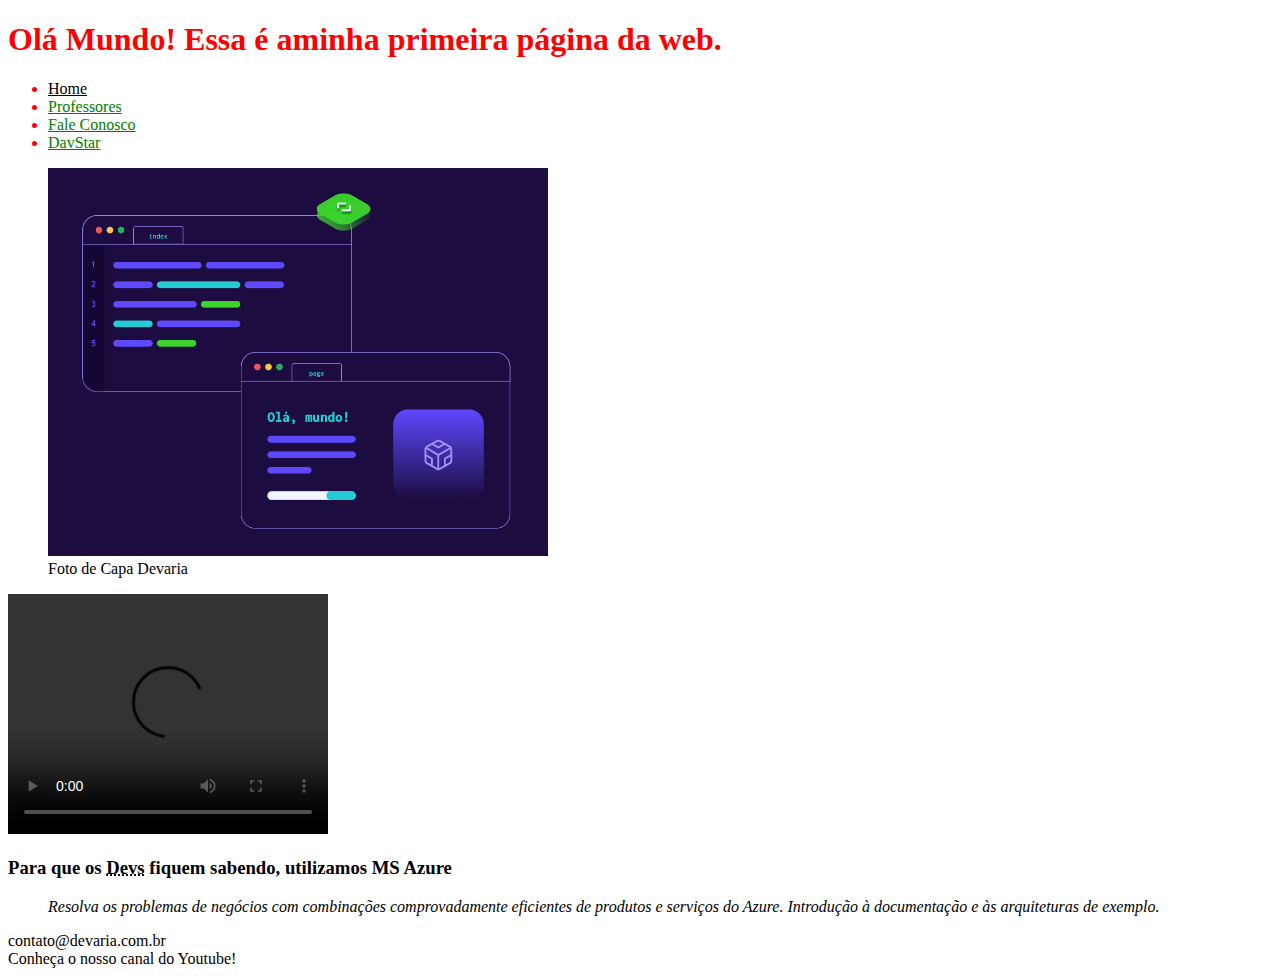
==== index.html @ 485938d9 "stylo na página index" ====
<!DOCTYPE html>
<html lang="pt-BR">

<head>
  <meta charset="utf-8" />
  <meta name="descripiton"
    content="A Devaria é uma empresa com profissionais altamente capacitados que oferecem formação gratuita para todos que desejarem ser um bom programador" />
  <meta name="keywords" content="Devaria, Programação, Aulas ao vivo, Desenvolvimento de Sistemas" />
  <!--essa Tag description é para performace de marketing digital-->
  <meta name="author" content="Rodrigo Batista" />
  <meta http-equiv="refresh" content="300" />
  <title>Olá Mundo</title>
  <style>
    .color-red {
      color: red;
    }
    .color-red ul li a  {
      color: green;
    }
    #link-home{
      color: black ;
    }
  </style>
</head>

<body>
  <header>
    <h1 class="color-red">Olá Mundo! Essa é aminha primeira página da web.</h1>
    <nav class="color-red">
      <ul>
        <li><a href="index.html" id="link-home">Home</a></li>
        <li><a href="Professores.html">Professores</a></li>
        <li><a href="FaleConosco.html">Fale Conosco</a></li>
        <li><a href="DevStar.html">DavStar</a></li>
      </ul>
    </nav>
  </header>
  <main>
    <section>
      <figure>
        <img src="fotos curso devaria/fotohome.png.png" width="500" alt="Devaria Olá Mundo">
        <figcaption>Foto de Capa Devaria</figcaption>
      </figure>
    </section>
    <section>
      <div>
        <!-- Video descontinuado
        <iframe width="649" height="365" src="https://www.youtube.com/embed/ZEqYpFQZHsw" title="Apresentação"
          frameborder="0"
          allow="accelerometer; autoplay; clipboard-write; encrypted-media; gyroscope; picture-in-picture"
          allowfullscreen></iframe>
      </div>
    </section>
        -->
        <video width="320" height="240" controls="controls">
          <source src="vídeos curso devaria/Devaria - Dicionário do programador iniciante.mp4.mp4" type="video/mp4">
        </video>
        <section>
          <h3>Para que os <abbr title="Developers">Devs</abbr> fiquem sabendo, utilizamos <abb title="Microsoft">MS
            </abb>
            Azure</h3>
          <blockquote cite="https://azure.microsoft.com/pt-br/solutions/"><em>Resolva os problemas de negócios com
              combinações comprovadamente eficientes de produtos e serviços do Azure. Introdução à documentação e às
              arquiteturas de exemplo.</em></blockquote>
        </section>
  </main>
  <footer>
    <section>
      <span>contato@devaria.com.br</span> <br />
      <span>Conheça o nosso canal do Youtube!</span>
    </section>
  </footer>
</body>

</html>
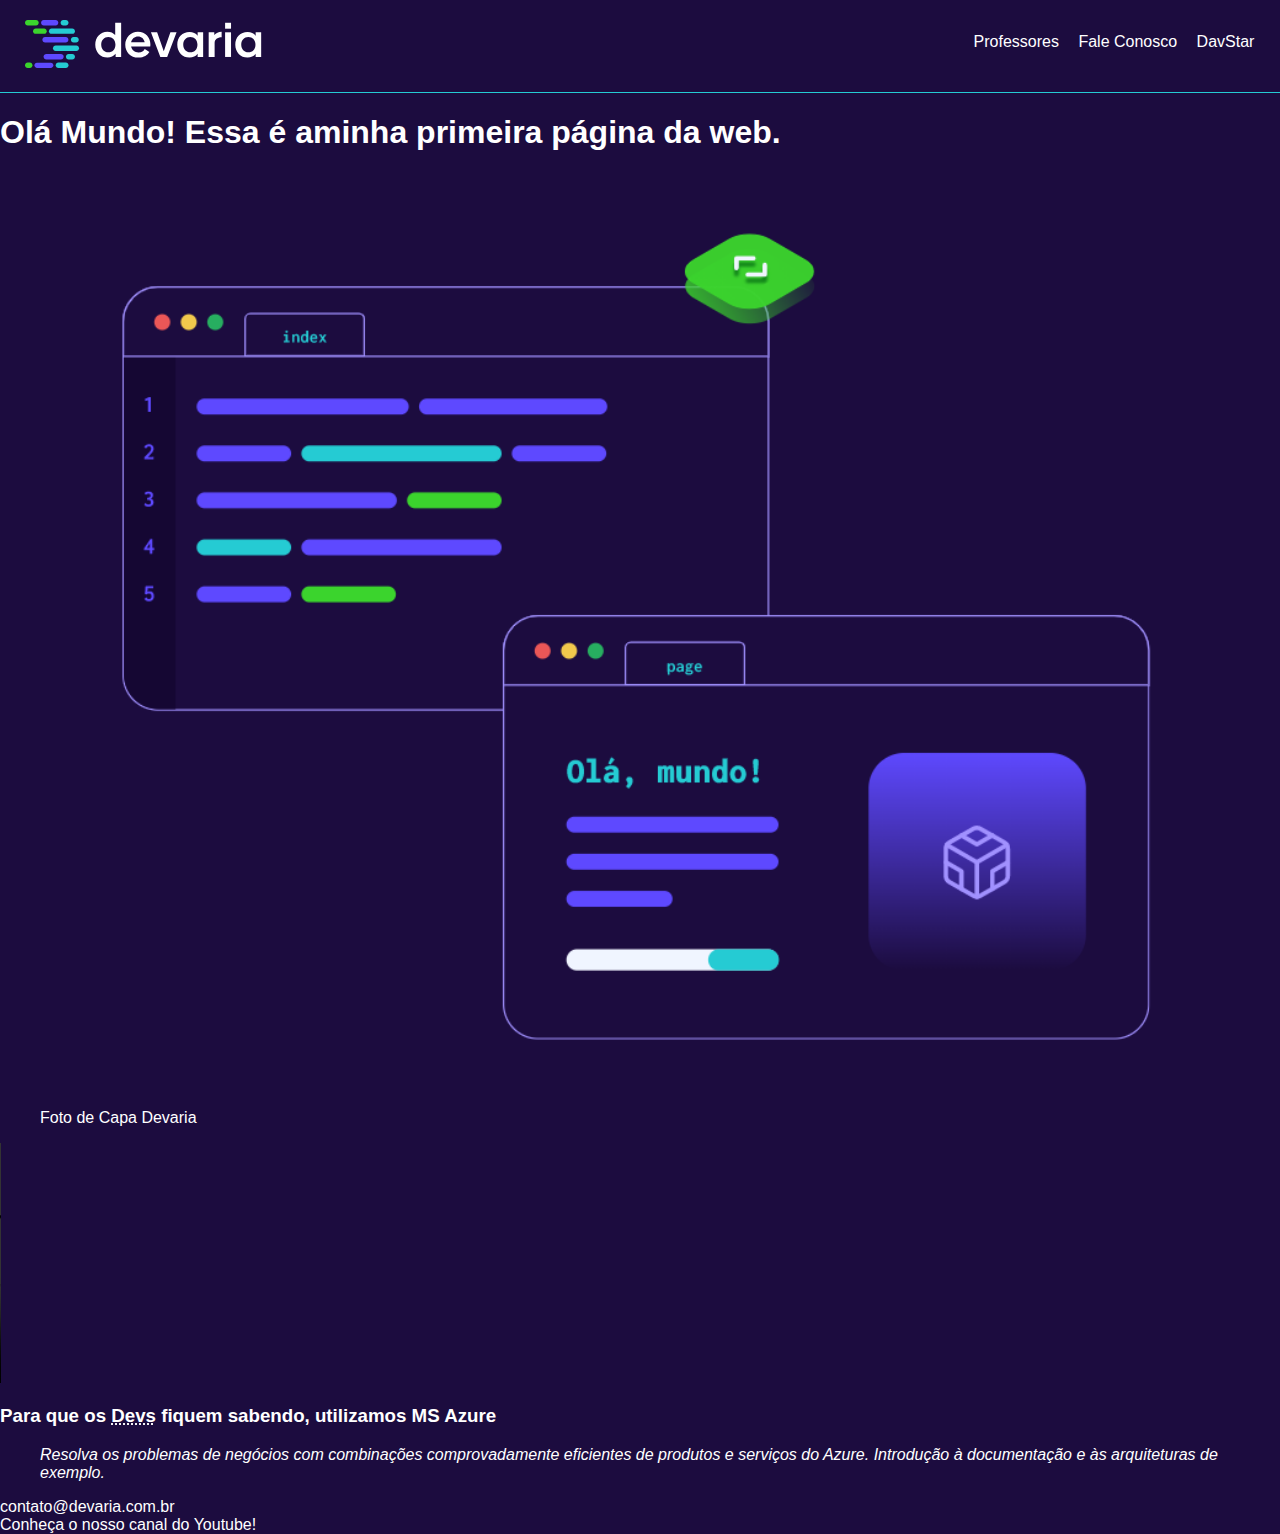
==== commit 0d504aea: "estilização do header e alguns elementos padrão da página" ====
--- a/index.html
+++ b/index.html
@@ -9,26 +9,20 @@
   <!--essa Tag description é para performace de marketing digital-->
   <meta name="author" content="Rodrigo Batista" />
   <meta http-equiv="refresh" content="300" />
+  <meta name="viewport" content="width=device-width, initial-scale=1.0" />
+  <link rel="stylesheet" href="public/css/devaria.css" />
+  <link rel="stylesheet" href="public/css/header.css" />
+  <link rel="stylesheet" href="public/css/index.css" />
   <title>Olá Mundo</title>
-  <style>
-    .color-red {
-      color: red;
-    }
-    .color-red ul li a  {
-      color: green;
-    }
-    #link-home{
-      color: black ;
-    }
-  </style>
 </head>
 
 <body>
   <header>
-    <h1 class="color-red">Olá Mundo! Essa é aminha primeira página da web.</h1>
-    <nav class="color-red">
+    <a href="index.html" class="link-logo">
+      <img src="public/fotos curso devaria/logo-devaria.sgv.svg" alt="logo devaria" />
+    </a>
+    <nav class="menu" >
       <ul>
-        <li><a href="index.html" id="link-home">Home</a></li>
         <li><a href="Professores.html">Professores</a></li>
         <li><a href="FaleConosco.html">Fale Conosco</a></li>
         <li><a href="DevStar.html">DavStar</a></li>
@@ -36,9 +30,11 @@
     </nav>
   </header>
   <main>
-    <section>
+    <h1 class="title">Olá Mundo! Essa é aminha primeira página da web.</h1>
+
+    <section class="cover-container">
       <figure>
-        <img src="fotos curso devaria/fotohome.png.png" width="500" alt="Devaria Olá Mundo">
+        <img src="public/fotos curso devaria/fotohome.png.png" alt="Devaria Olá Mundo">
         <figcaption>Foto de Capa Devaria</figcaption>
       </figure>
     </section>
@@ -53,7 +49,8 @@
     </section>
         -->
         <video width="320" height="240" controls="controls">
-          <source src="vídeos curso devaria/Devaria - Dicionário do programador iniciante.mp4.mp4" type="video/mp4">
+          <source src="public/videos curso devaria/Devaria - Dicionário do programador iniciante.mp4.mp4"
+            type="video/mp4">
         </video>
         <section>
           <h3>Para que os <abbr title="Developers">Devs</abbr> fiquem sabendo, utilizamos <abb title="Microsoft">MS
--- a/public/css/devaria.css
+++ b/public/css/devaria.css
@@ -0,0 +1,11 @@
+/* Estilos globais do site */
+html{
+    height: 100px;
+}
+
+body {
+    background-color: #1c0c3f;
+    font-family: sans-serif;
+    color: #fff;
+    margin: 0;
+}--- a/public/css/header.css
+++ b/public/css/header.css
@@ -0,0 +1,40 @@
+/* Estilos relacionados a página header */
+
+header .link-logo {
+    display: block;  
+    padding: 20px 25px;  
+    border-bottom: 1px solid #25cbd3;
+}
+
+header nav ul{
+    padding: 0;
+    text-align: center;
+}
+header nav ul li {
+    display: inline-block;
+}
+header nav ul li:not(:last-child) {
+    margin-right: 15px;
+}
+    
+.menu li a {
+    color: #fff;
+    text-decoration: none;
+}
+
+.menu li a:hover {
+    color: #3bd42d;
+    text-decoration: underline;
+}
+
+@media screen and (min-width: 992px) {
+    header {
+        position: relative;
+    }
+    .menu {
+        position: absolute;
+        right: 2%;
+        top: 18%;
+    }
+}
+   
--- a/public/css/index.css
+++ b/public/css/index.css
@@ -0,0 +1,5 @@
+/* Estilos da página index */
+
+.cover-container figure img  {
+    width: 100%;
+}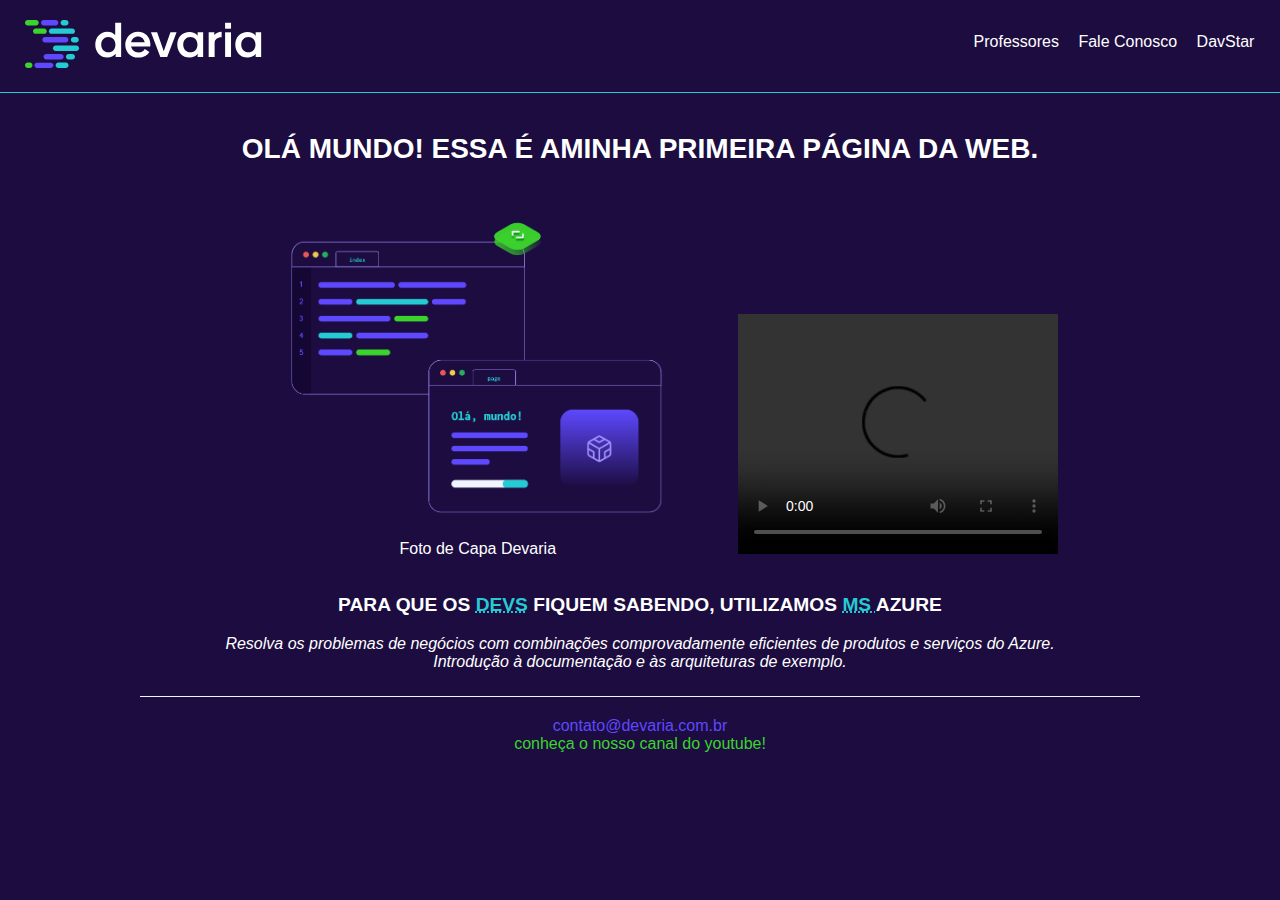
==== commit b5185971: "home prof fale conosco" ====
--- a/index.html
+++ b/index.html
@@ -8,9 +8,10 @@
   <meta name="keywords" content="Devaria, Programação, Aulas ao vivo, Desenvolvimento de Sistemas" />
   <!--essa Tag description é para performace de marketing digital-->
   <meta name="author" content="Rodrigo Batista" />
-  <meta http-equiv="refresh" content="300" />
+  <meta http-equiv="refresh" content="8000" />
   <meta name="viewport" content="width=device-width, initial-scale=1.0" />
   <link rel="stylesheet" href="public/css/devaria.css" />
+  <link rel="stylesheet" href="public/css/footer.css" />
   <link rel="stylesheet" href="public/css/header.css" />
   <link rel="stylesheet" href="public/css/index.css" />
   <title>Olá Mundo</title>
@@ -29,7 +30,7 @@
       </ul>
     </nav>
   </header>
-  <main>
+  <main class="text-center"><!--centralizar texto "olá mundo! esta é a minha..-->
     <h1 class="title">Olá Mundo! Essa é aminha primeira página da web.</h1>
 
     <section class="cover-container">
@@ -38,25 +39,28 @@
         <figcaption>Foto de Capa Devaria</figcaption>
       </figure>
     </section>
+    <!-- Video descontinuado
     <section>
       <div>
-        <!-- Video descontinuado
-        <iframe width="649" height="365" src="https://www.youtube.com/embed/ZEqYpFQZHsw" title="Apresentação"
+                <iframe width="649" height="365" src="https://www.youtube.com/embed/ZEqYpFQZHsw" title="Apresentação"
           frameborder="0"
           allow="accelerometer; autoplay; clipboard-write; encrypted-media; gyroscope; picture-in-picture"
           allowfullscreen></iframe>
       </div>
     </section>
         -->
+        <section class="section-video">
         <video width="320" height="240" controls="controls">
           <source src="public/videos curso devaria/Devaria - Dicionário do programador iniciante.mp4.mp4"
             type="video/mp4">
         </video>
-        <section>
-          <h3>Para que os <abbr title="Developers">Devs</abbr> fiquem sabendo, utilizamos <abb title="Microsoft">MS
-            </abb>
+      </section>
+
+        <section class="section-azure"><!-- class para cap texto da azure-->
+          <h3 class="title">Para que os <abbr title="Developers">Devs</abbr> fiquem sabendo, utilizamos <abbr title="Microsoft">MS
+            </abbr>
             Azure</h3>
-          <blockquote cite="https://azure.microsoft.com/pt-br/solutions/"><em>Resolva os problemas de negócios com
+          <blockquote class="text-justify"cite="https://azure.microsoft.com/pt-br/solutions/"><em>Resolva os problemas de negócios com
               combinações comprovadamente eficientes de produtos e serviços do Azure. Introdução à documentação e às
               arquiteturas de exemplo.</em></blockquote>
         </section>
--- a/public/css/devaria.css
+++ b/public/css/devaria.css
@@ -1,6 +1,6 @@
 /* Estilos globais do site */
 html{
-    height: 100px;
+    height: 100%;
 }
 
 body {
@@ -8,4 +8,34 @@
     font-family: sans-serif;
     color: #fff;
     margin: 0;
-}+}
+
+.title{
+    padding: 0 20px; 
+    /*.title é seletor de elemento, padding: 0 20px com margens somente nas laterais*/
+    font-size: 1.75em; /*mundar o tamnho da fonte,1.75em quer dizer que não vai ser 32px e sim um pouco menos*/
+    text-transform: uppercase;/*todas as letras caixa grande*/
+   }
+   h1.title{ /*é seletor de todos h1 que contém classe title*/
+       margin: 40px auto 20px;
+}
+
+.text-justify{
+    text-align: justify;/*texto justificado, seletro colocado no blockquote*/
+}
+.text-center {
+    text-align: center;
+}
+
+.margin-horizontal-20px {
+    margin-left: 20px;
+    margin-right: 20px;
+}
+
+@media screen and (min-width: 992px) {
+    .width-50pct-desktop { /* a imagem em pág de prof 50% quando em desktop*/
+        width: 50% !important;/*sobrescre qualquer prioridade*/
+    }
+}
+
+
--- a/public/css/footer.css
+++ b/public/css/footer.css
@@ -0,0 +1,19 @@
+/* Estilos relacionados ao rodapé */
+
+footer{
+    text-align: center; /*centralizar texto */
+    border-top: 1px solid #f0f5ff;/*borda inferior*/
+    padding: 20px;/*bordas internas,20px em todas as esferas*/
+    width: 75%;/*limitar a seção de um elemento de bloco,75% da larg da tela*/
+    margin: auto;/*centralizar o width*/
+    text-transform: lowercase; /*deixar todas as letras em caixa baixa*/
+}
+
+footer section span:first-child{
+    color: #5e49ff;
+}/*pseudo-seletor para mudar a cor do span do footer, tem dois span cada um ficará com uma cor diferente
+sendo first prim , last o últ*/
+
+footer section span:last-child{
+    color: #3bd42d;
+}--- a/public/css/index.css
+++ b/public/css/index.css
@@ -1,5 +1,30 @@
 /* Estilos da página index */
 
-.cover-container figure img  {
+/*centralizar texto "olá mundo! esta é a minha.."*/
+
+
+.cover-container figure img  {/*seletro da imagem*/
     width: 100%;
+}
+main h3.title{ /*seletor para diminuir fonte de h3 que contem classe title*/
+    font-size: 1.2em;
+}
+main section abbr {/*mudar a cor dos abbr para azul*/
+    color: #25cbd3;
+}
+@media screen and (min-width: 992px){/*aplicar estilo para um tamnho de tela específico*/
+    /*min-width largura min da tela;992px largura default para desktop*/
+    .cover-container {
+        width: 40%;
+    }
+    .cover-container,
+    .section-video {/*dois seletores com a mesma config*/
+        display: inline-block;
+    }
+    main .section-azure blockquote {
+        width: 70%;
+        margin: auto;
+        margin-bottom: 25px; /*margem inferior*/
+        text-align: center;
+    }
 }